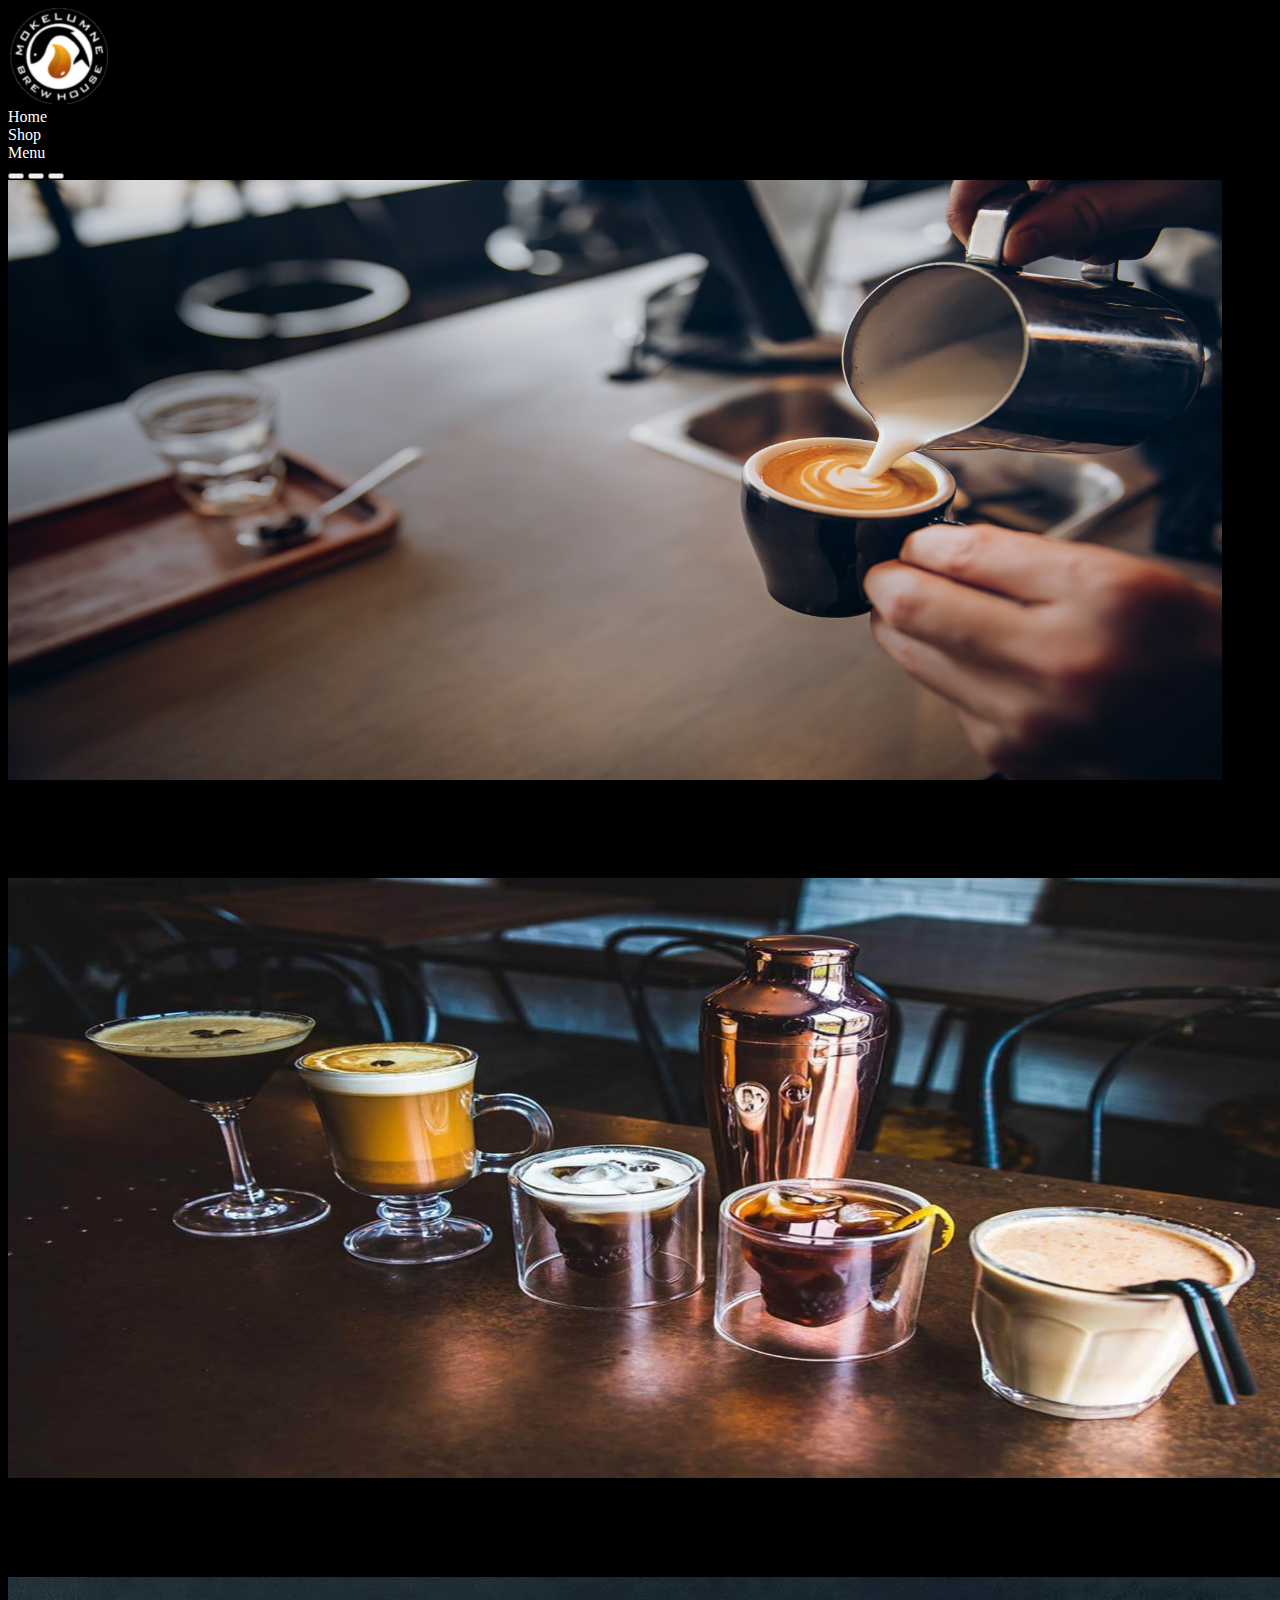
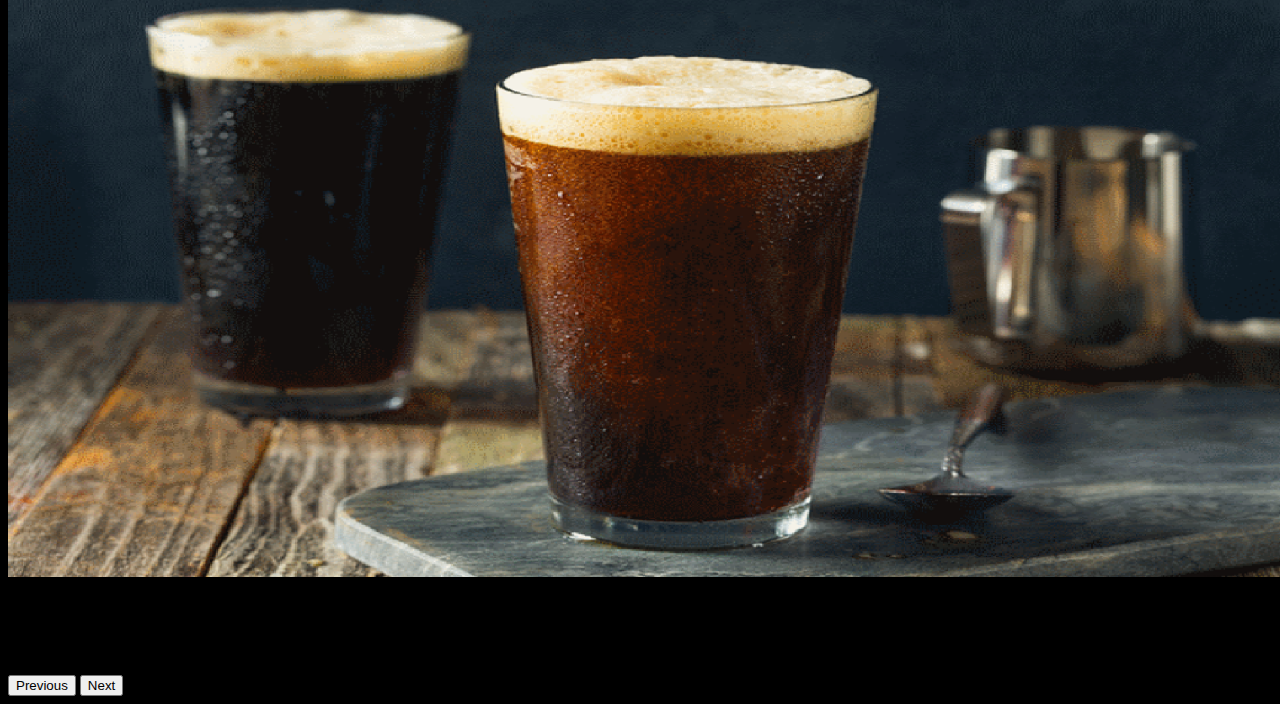
==== index.html @ df366189 "Added carasoul and took out container" ====
<!doctype html>
<html lang="en">
  <head>
    <!-- Required meta tags -->
    <meta charset="utf-8">
    <meta name="viewport" content="width=device-width, initial-scale=1">

    <!-- Bootstrap CSS -->
    <link href="https://cdn.jsdelivr.net/npm/bootstrap@5.0.2/dist/css/bootstrap.min.css" rel="stylesheet" integrity="sha384-EVSTQN3/azprG1Anm3QDgpJLIm9Nao0Yz1ztcQTwFspd3yD65VohhpuuCOmLASjC" crossorigin="anonymous">
    <link href="./css/styles.css" rel="stylesheet">
    
    <title>Home</title>
  </head>
  <body class="Bgblack">
    <div class="container-fluid">
      
        <div class="row d-flex justify-content-center">
          <div class="col-12 d-flex justify-content-center mx-2 ">
            <img src="./images/coffeelogoTranp.png" width="100px" alt="Logo">
          </div>
        </div>
        <div class="row d-flex justify-content-between mt-3  ">
          <!-- <div class="col-3">

          </div> -->
          <div class="col-4 d-flex justify-content-end">
            <a class="white" href="">Home</a>
          </div>
          <div class="col-4 d-flex justify-content-center">
            <a class="white" href="">Shop</a>
          </div>
          <div class="col-4 justify-content-center">
            <a class="white" href="">Menu</a>
          </div>
          <!-- <div class="col-3">

          </div> -->
        </div>
        <div class="row px-0">
          <div class="col-12 mt-3">
            <div id="carouselExampleCaptions" class="carousel slide" data-bs-ride="carousel">
              <div class="carousel-indicators">
                <button type="button" data-bs-target="#carouselExampleCaptions" data-bs-slide-to="0" class="active" aria-current="true" aria-label="Slide 1"></button>
                <button type="button" data-bs-target="#carouselExampleCaptions" data-bs-slide-to="1" aria-label="Slide 2"></button>
                <button type="button" data-bs-target="#carouselExampleCaptions" data-bs-slide-to="2" aria-label="Slide 3"></button>
              </div>
              <div class="carousel-inner">
                <div class="carousel-item active">
                  <img src="./images/coffehero.png" class="d-block w-100" height="600px" alt="...">
                  <div class="carousel-caption d-none d-md-block">
                    <h5>First slide label</h5>
                    <p>Some representative placeholder content for the first slide.</p>
                  </div>
                </div>
                <div class="carousel-item">
                  <img src="./images/alchemista-coffee-co.png" class="d-block w-100" height="600px" alt="...">
                  <div class="carousel-caption d-none d-md-block">
                    <h5>Second slide label</h5>
                    <p>Some representative placeholder content for the second slide.</p>
                  </div>
                </div>
                <div class="carousel-item">
                  <img src="./images/Coldbrew.png" class="d-block w-100" height="600px" alt="...">
                  <div class="carousel-caption d-none d-md-block">
                    <h5>Third slide label</h5>
                    <p>Some representative placeholder content for the third slide.</p>
                  </div>
                </div>
              </div>
              <button class="carousel-control-prev" type="button" data-bs-target="#carouselExampleCaptions" data-bs-slide="prev">
                <span class="carousel-control-prev-icon" aria-hidden="true"></span>
                <span class="visually-hidden">Previous</span>
              </button>
              <button class="carousel-control-next" type="button" data-bs-target="#carouselExampleCaptions" data-bs-slide="next">
                <span class="carousel-control-next-icon" aria-hidden="true"></span>
                <span class="visually-hidden">Next</span>
              </button>
            </div>
          </div>
        </div>
      
    </div>

    <!-- Optional JavaScript; choose one of the two! -->

    <!-- Option 1: Bootstrap Bundle with Popper -->
    <script src="https://cdn.jsdelivr.net/npm/bootstrap@5.0.2/dist/js/bootstrap.bundle.min.js" integrity="sha384-MrcW6ZMFYlzcLA8Nl+NtUVF0sA7MsXsP1UyJoMp4YLEuNSfAP+JcXn/tWtIaxVXM" crossorigin="anonymous"></script>
    <script src="scripts/scripts.js"></script>

    <!-- Option 2: Separate Popper and Bootstrap JS -->
    <!--
    <script src="https://cdn.jsdelivr.net/npm/@popperjs/core@2.9.2/dist/umd/popper.min.js" integrity="sha384-IQsoLXl5PILFhosVNubq5LC7Qb9DXgDA9i+tQ8Zj3iwWAwPtgFTxbJ8NT4GN1R8p" crossorigin="anonymous"></script>
    <script src="https://cdn.jsdelivr.net/npm/bootstrap@5.0.2/dist/js/bootstrap.min.js" integrity="sha384-cVKIPhGWiC2Al4u+LWgxfKTRIcfu0JTxR+EQDz/bgldoEyl4H0zUF0QKbrJ0EcQF" crossorigin="anonymous"></script>
    -->
  </body>
</html>
---- css/styles.css ----
.Bgblack {
    background-color: black;
}
.white{
    color: white;
}
a{
    text-decoration: none;
}
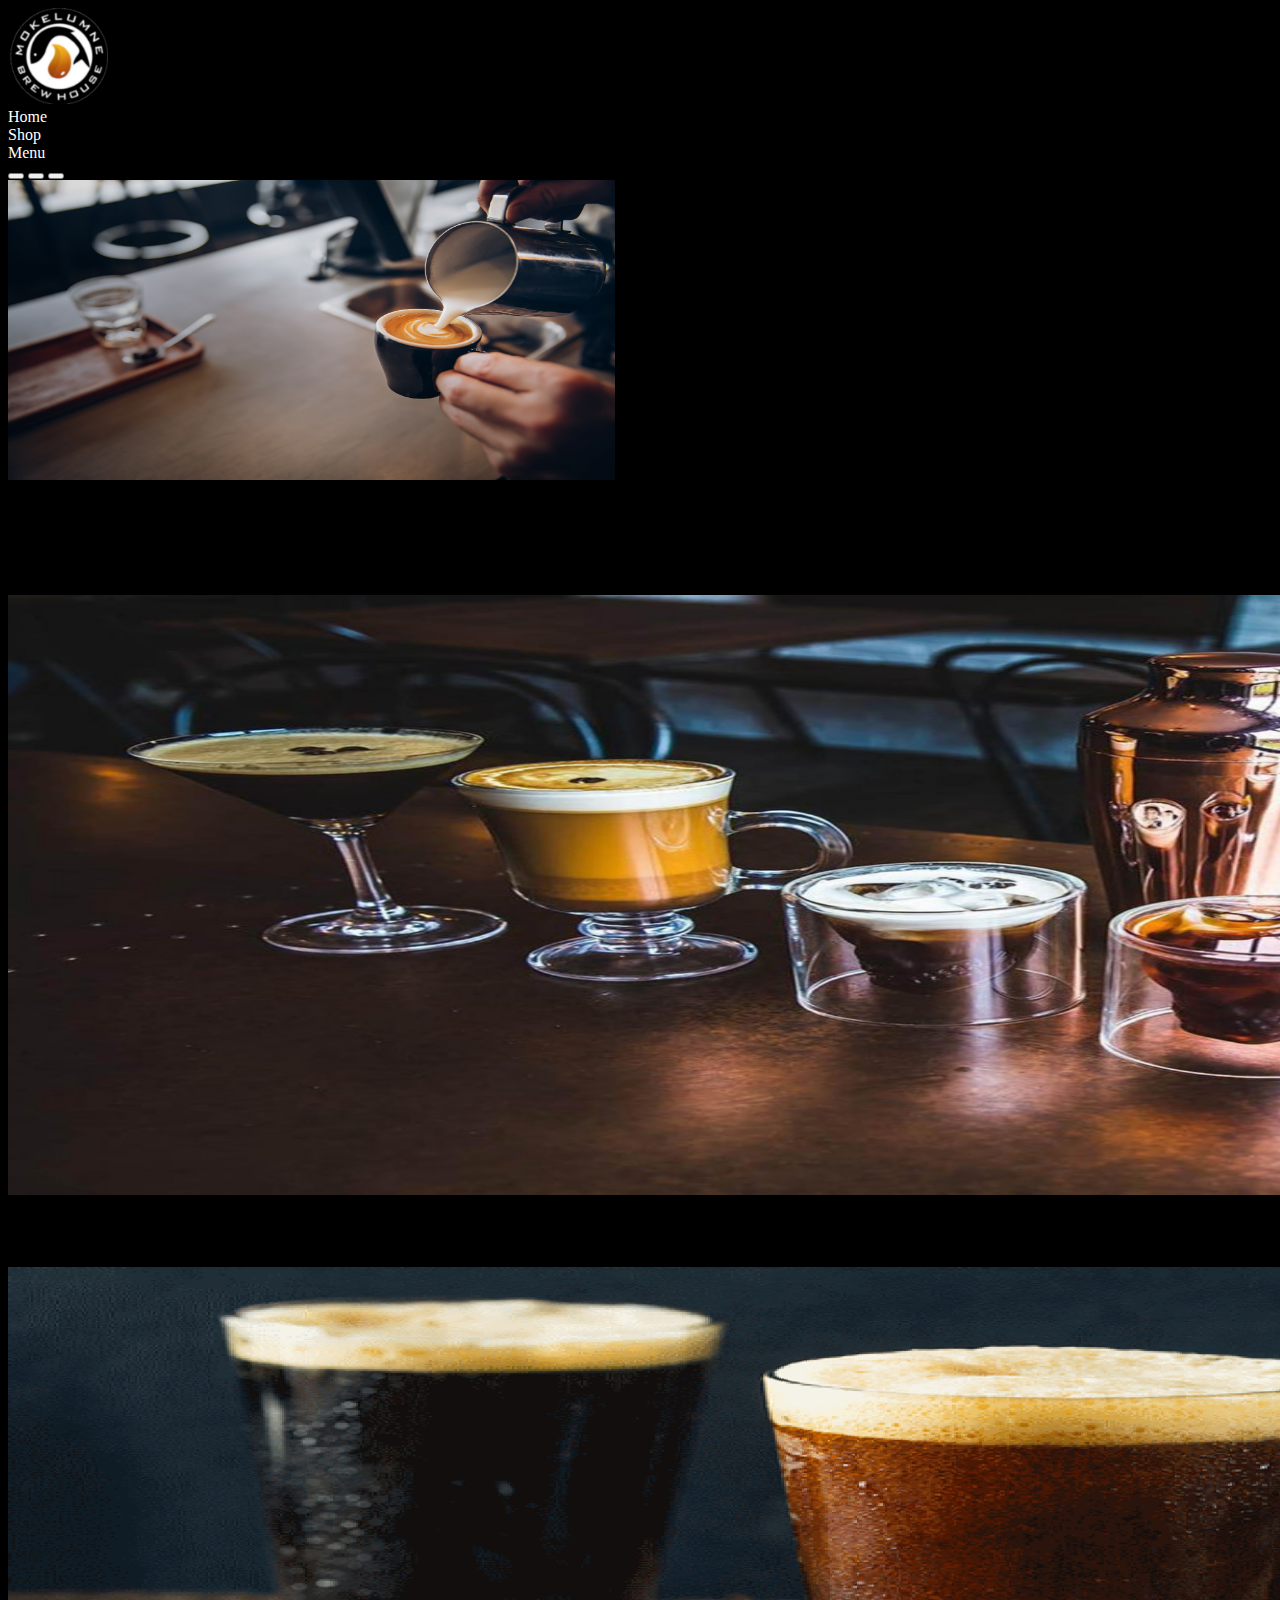
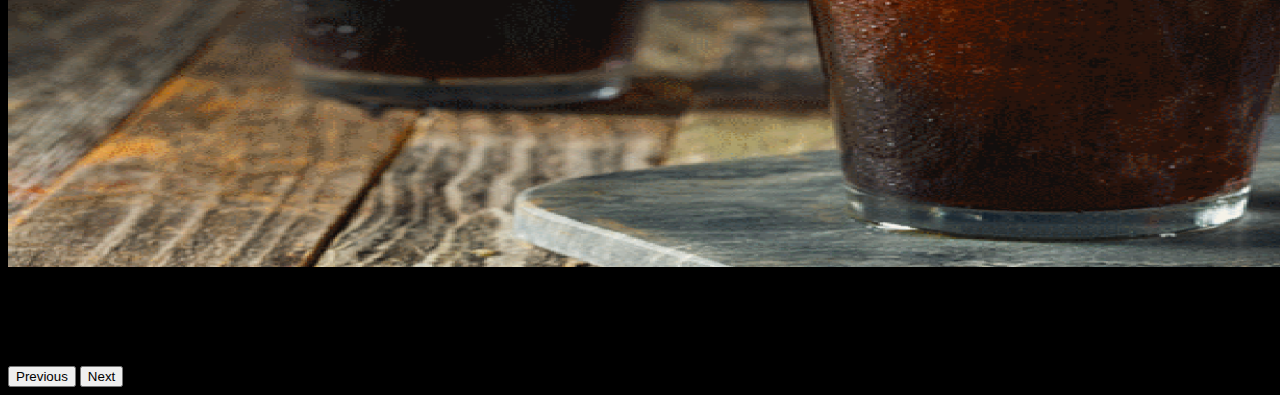
==== commit 3dd064a1: "Added text to carousel" ====
--- a/index.html
+++ b/index.html
@@ -1,90 +1,161 @@
-<!doctype html>
+<!DOCTYPE html>
 <html lang="en">
   <head>
     <!-- Required meta tags -->
-    <meta charset="utf-8">
-    <meta name="viewport" content="width=device-width, initial-scale=1">
+    <meta charset="utf-8" />
+    <meta name="viewport" content="width=device-width, initial-scale=1" />
 
     <!-- Bootstrap CSS -->
-    <link href="https://cdn.jsdelivr.net/npm/bootstrap@5.0.2/dist/css/bootstrap.min.css" rel="stylesheet" integrity="sha384-EVSTQN3/azprG1Anm3QDgpJLIm9Nao0Yz1ztcQTwFspd3yD65VohhpuuCOmLASjC" crossorigin="anonymous">
-    <link href="./css/styles.css" rel="stylesheet">
-    
+    <link
+      href="https://cdn.jsdelivr.net/npm/bootstrap@5.0.2/dist/css/bootstrap.min.css"
+      rel="stylesheet"
+      integrity="sha384-EVSTQN3/azprG1Anm3QDgpJLIm9Nao0Yz1ztcQTwFspd3yD65VohhpuuCOmLASjC"
+      crossorigin="anonymous"
+    />
+    <link href="./css/styles.css" rel="stylesheet" />
+
     <title>Home</title>
   </head>
   <body class="Bgblack">
     <div class="container-fluid">
-      
-        <div class="row d-flex justify-content-center">
-          <div class="col-12 d-flex justify-content-center mx-2 ">
-            <img src="./images/coffeelogoTranp.png" width="100px" alt="Logo">
+      <div class="row d-flex justify-content-center">
+        <div class="col-12 d-flex justify-content-center mx-2">
+          <img src="./images/coffeelogoTranp.png" width="100px" alt="Logo" />
+        </div>
+      </div>
+      <div class="row d-flex justify-content-between mt-3">
+        <!-- <div class="col-3">
+
+          </div> -->
+        <div class="col-4 d-flex justify-content-end">
+          <a class="white" href="">Home</a>
+        </div>
+        <div class="col-4 d-flex justify-content-center">
+          <a class="white" href="">Shop</a>
+        </div>
+        <div class="col-4 justify-content-center">
+          <a class="white" href="">Menu</a>
+        </div>
+        <!-- <div class="col-3">
+
+          </div> -->
+      </div>
+      <div class="row px-0">
+        <div class="col-12 mt-3">
+          <div
+            id="carouselExampleCaptions"
+            class="carousel slide"
+            data-bs-ride="carousel"
+          >
+            <div class="carousel-indicators">
+              <button
+                type="button"
+                data-bs-target="#carouselExampleCaptions"
+                data-bs-slide-to="0"
+                class="active"
+                aria-current="true"
+                aria-label="Slide 1"
+              ></button>
+              <button
+                type="button"
+                data-bs-target="#carouselExampleCaptions"
+                data-bs-slide-to="1"
+                aria-label="Slide 2"
+              ></button>
+              <button
+                type="button"
+                data-bs-target="#carouselExampleCaptions"
+                data-bs-slide-to="2"
+                aria-label="Slide 3"
+              ></button>
+            </div>
+            <div class="carousel-inner">
+              <div class="carousel-item active">
+                <img
+                  src="./images/coffehero.png"
+                  class="img-fluid"
+                  height="300px"
+                  alt="..."
+                />
+                <div class="carousel-caption d-none d-md-block">
+                  <h3>Brew House Coffee</h3>
+                  <p>
+                    Our coffee is freshly roasted and elivered to us each week
+                    from a local artisan roaster. Each time you have a cup of
+                    coffee from Brew House Coffee - Lodi, you are having one of
+                    the best and freshest cups of coffee you will ever taste. We
+                    took care and time to make sure we brought small, local, and
+                    fresh coffee to our shop, to serve to our customers.
+                  </p>
+                </div>
+              </div>
+              <div class="carousel-item">
+                <img
+                  src="./images/alchemista-coffee-co.png"
+                  class="img-fluid"
+                  width="2000px"
+                  height="600px"
+                  alt="alchemista-coffee-co"
+                />
+                <div class="carousel-caption d-none d-md-block">
+                  <p class="mb-5">
+                    We want you to have an exceptional experience at Brew House Coffee - Lodi and starts the moment you walk through our doors. We truly care about you as out customers and your experience in our shop. Come and drink, relax, unwind adn enjoy.
+                  </p>
+                </div>
+              </div>
+              <div class="carousel-item">
+                <img
+                  src="./images/Coldbrew.png"
+                  class="img-fluid"
+                  width="2000px"
+                  height="600px"
+                  alt="Coldbrew"
+                />
+                <div class="carousel-caption d-none d-md-block">
+                  <h5>Third slide label</h5>
+                  <p>
+                    Some representative placeholder content for the third slide.
+                  </p>
+                </div>
+              </div>
+            </div>
+            <button
+              class="carousel-control-prev"
+              type="button"
+              data-bs-target="#carouselExampleCaptions"
+              data-bs-slide="prev"
+            >
+              <span
+                class="carousel-control-prev-icon"
+                aria-hidden="true"
+              ></span>
+              <span class="visually-hidden">Previous</span>
+            </button>
+            <button
+              class="carousel-control-next"
+              type="button"
+              data-bs-target="#carouselExampleCaptions"
+              data-bs-slide="next"
+            >
+              <span
+                class="carousel-control-next-icon"
+                aria-hidden="true"
+              ></span>
+              <span class="visually-hidden">Next</span>
+            </button>
           </div>
         </div>
-        <div class="row d-flex justify-content-between mt-3  ">
-          <!-- <div class="col-3">
-
-          </div> -->
-          <div class="col-4 d-flex justify-content-end">
-            <a class="white" href="">Home</a>
-          </div>
-          <div class="col-4 d-flex justify-content-center">
-            <a class="white" href="">Shop</a>
-          </div>
-          <div class="col-4 justify-content-center">
-            <a class="white" href="">Menu</a>
-          </div>
-          <!-- <div class="col-3">
-
-          </div> -->
-        </div>
-        <div class="row px-0">
-          <div class="col-12 mt-3">
-            <div id="carouselExampleCaptions" class="carousel slide" data-bs-ride="carousel">
-              <div class="carousel-indicators">
-                <button type="button" data-bs-target="#carouselExampleCaptions" data-bs-slide-to="0" class="active" aria-current="true" aria-label="Slide 1"></button>
-                <button type="button" data-bs-target="#carouselExampleCaptions" data-bs-slide-to="1" aria-label="Slide 2"></button>
-                <button type="button" data-bs-target="#carouselExampleCaptions" data-bs-slide-to="2" aria-label="Slide 3"></button>
-              </div>
-              <div class="carousel-inner">
-                <div class="carousel-item active">
-                  <img src="./images/coffehero.png" class="d-block w-100" height="600px" alt="...">
-                  <div class="carousel-caption d-none d-md-block">
-                    <h5>First slide label</h5>
-                    <p>Some representative placeholder content for the first slide.</p>
-                  </div>
-                </div>
-                <div class="carousel-item">
-                  <img src="./images/alchemista-coffee-co.png" class="d-block w-100" height="600px" alt="...">
-                  <div class="carousel-caption d-none d-md-block">
-                    <h5>Second slide label</h5>
-                    <p>Some representative placeholder content for the second slide.</p>
-                  </div>
-                </div>
-                <div class="carousel-item">
-                  <img src="./images/Coldbrew.png" class="d-block w-100" height="600px" alt="...">
-                  <div class="carousel-caption d-none d-md-block">
-                    <h5>Third slide label</h5>
-                    <p>Some representative placeholder content for the third slide.</p>
-                  </div>
-                </div>
-              </div>
-              <button class="carousel-control-prev" type="button" data-bs-target="#carouselExampleCaptions" data-bs-slide="prev">
-                <span class="carousel-control-prev-icon" aria-hidden="true"></span>
-                <span class="visually-hidden">Previous</span>
-              </button>
-              <button class="carousel-control-next" type="button" data-bs-target="#carouselExampleCaptions" data-bs-slide="next">
-                <span class="carousel-control-next-icon" aria-hidden="true"></span>
-                <span class="visually-hidden">Next</span>
-              </button>
-            </div>
-          </div>
-        </div>
-      
+      </div>
     </div>
 
     <!-- Optional JavaScript; choose one of the two! -->
 
     <!-- Option 1: Bootstrap Bundle with Popper -->
-    <script src="https://cdn.jsdelivr.net/npm/bootstrap@5.0.2/dist/js/bootstrap.bundle.min.js" integrity="sha384-MrcW6ZMFYlzcLA8Nl+NtUVF0sA7MsXsP1UyJoMp4YLEuNSfAP+JcXn/tWtIaxVXM" crossorigin="anonymous"></script>
+    <script
+      src="https://cdn.jsdelivr.net/npm/bootstrap@5.0.2/dist/js/bootstrap.bundle.min.js"
+      integrity="sha384-MrcW6ZMFYlzcLA8Nl+NtUVF0sA7MsXsP1UyJoMp4YLEuNSfAP+JcXn/tWtIaxVXM"
+      crossorigin="anonymous"
+    ></script>
     <script src="scripts/scripts.js"></script>
 
     <!-- Option 2: Separate Popper and Bootstrap JS -->
@@ -93,4 +164,4 @@
     <script src="https://cdn.jsdelivr.net/npm/bootstrap@5.0.2/dist/js/bootstrap.min.js" integrity="sha384-cVKIPhGWiC2Al4u+LWgxfKTRIcfu0JTxR+EQDz/bgldoEyl4H0zUF0QKbrJ0EcQF" crossorigin="anonymous"></script>
     -->
   </body>
-</html>+</html>
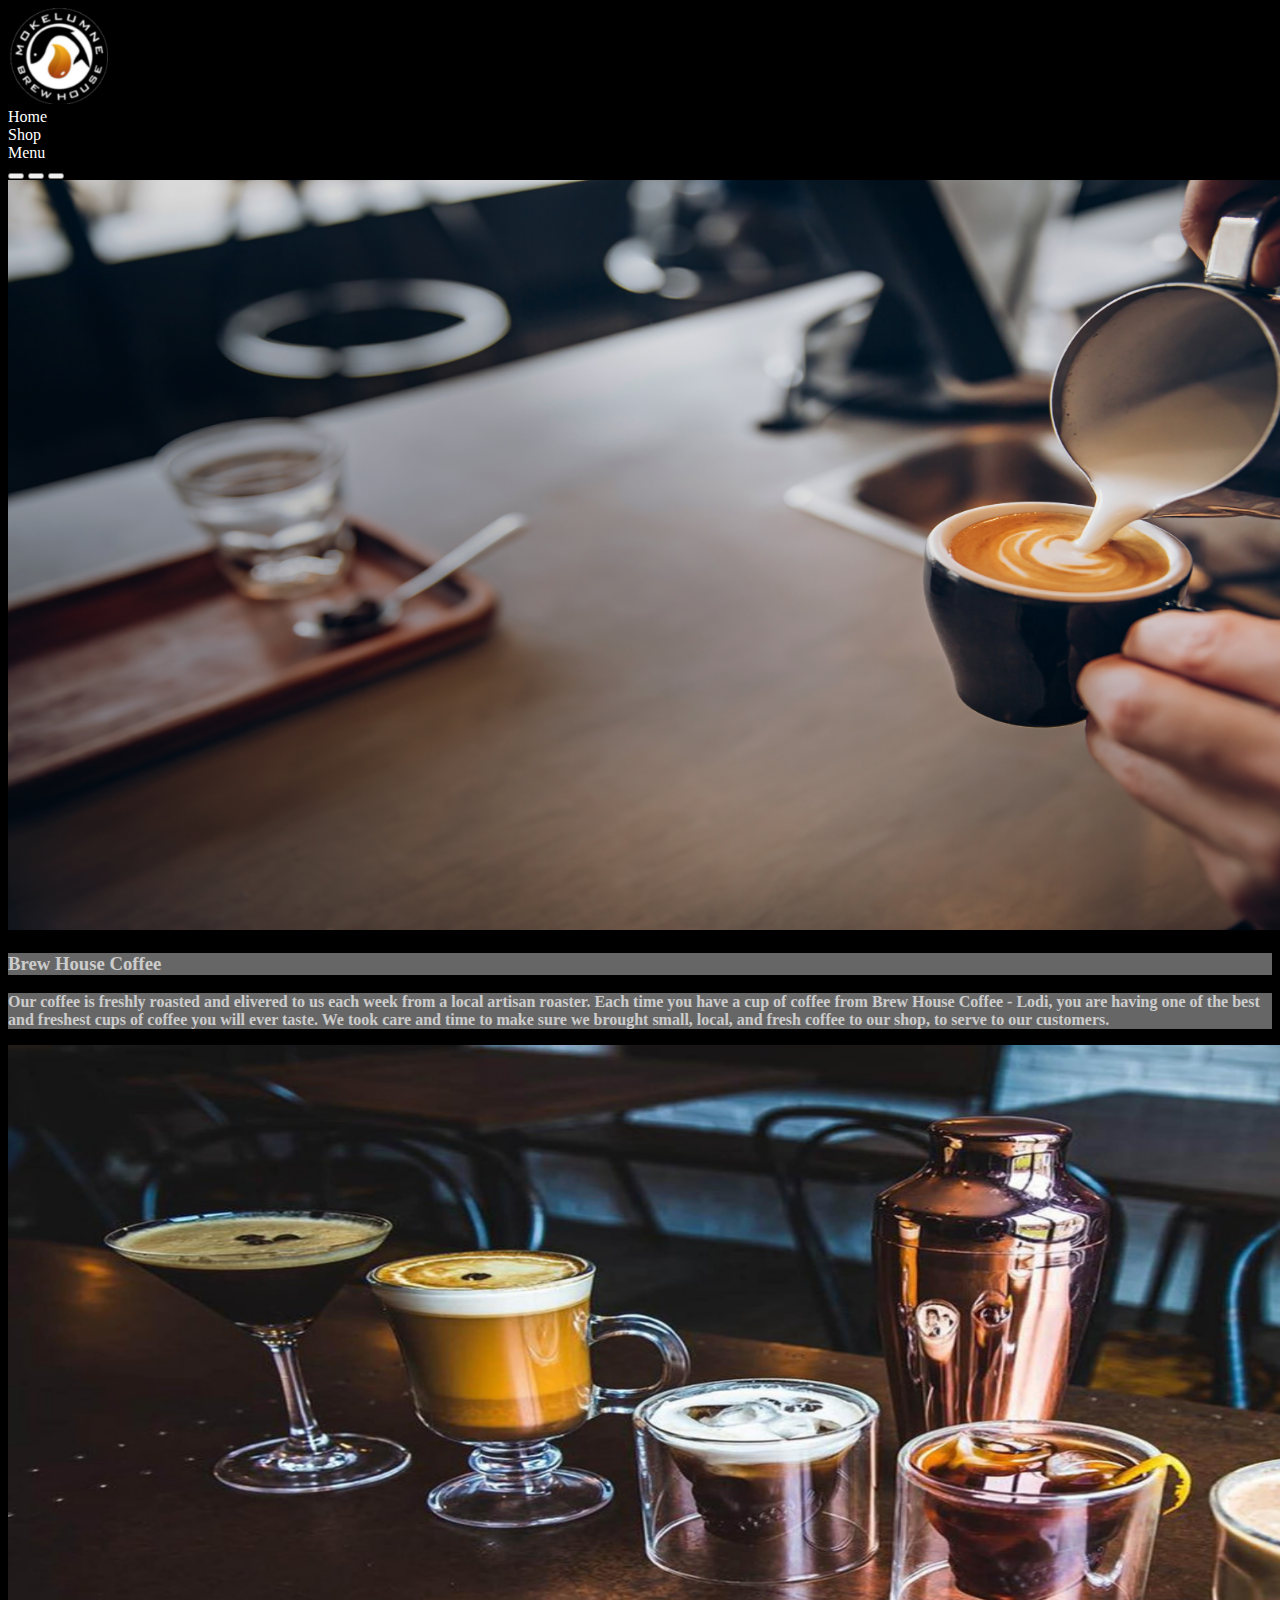
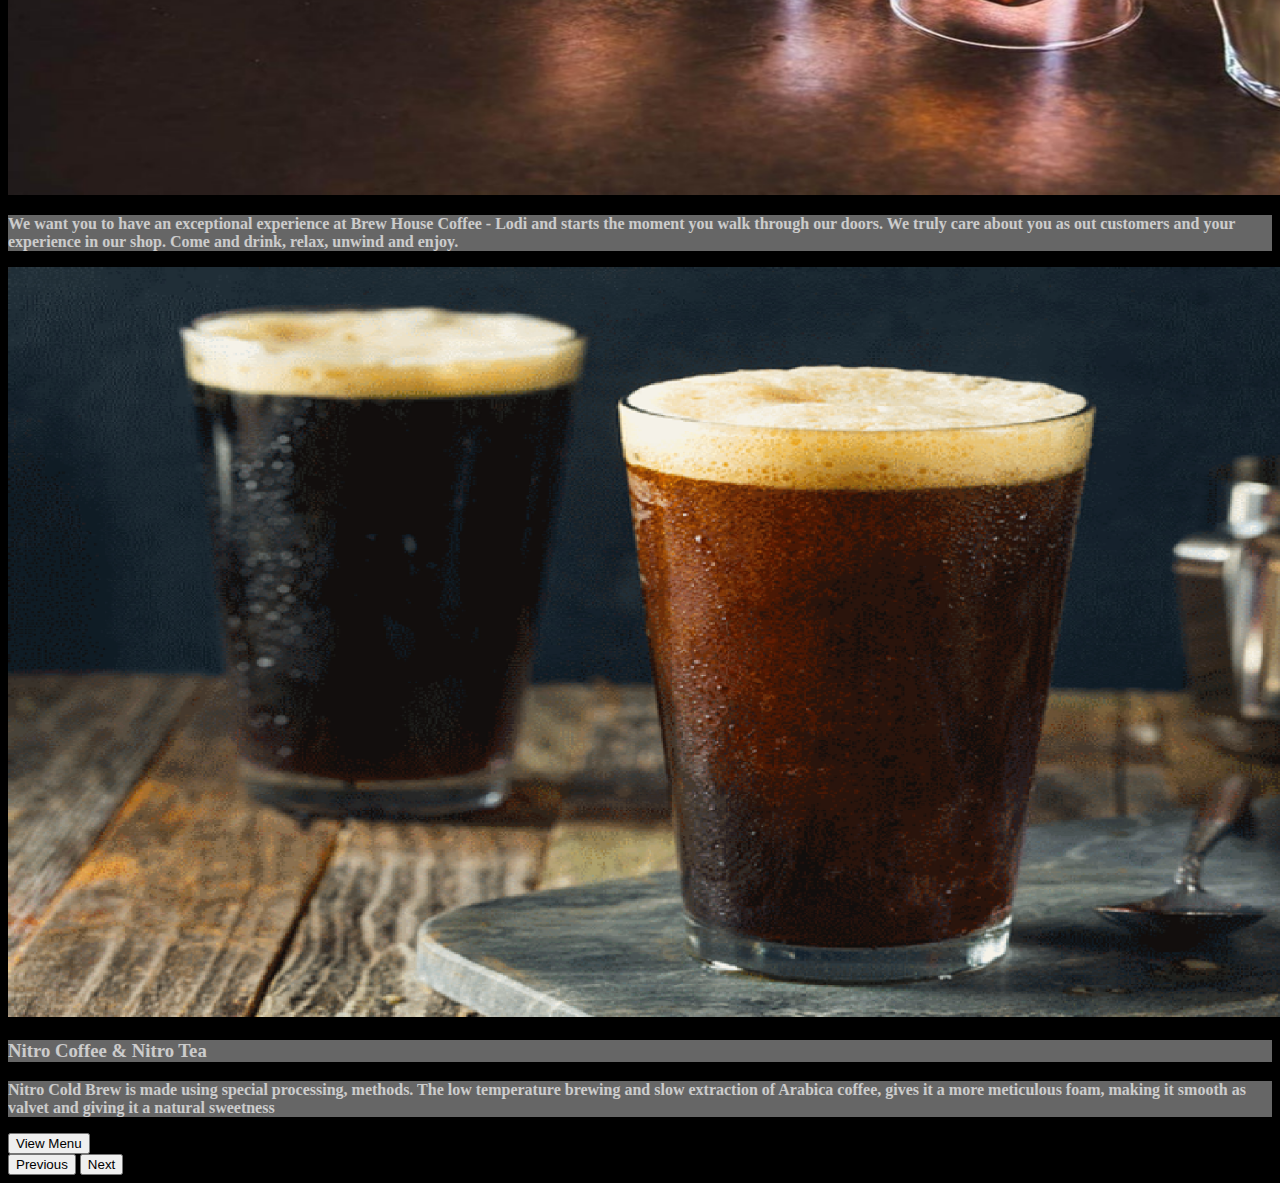
==== commit 449869c1: "Added some responsiveness" ====
--- a/index.html
+++ b/index.html
@@ -23,25 +23,25 @@
           <img src="./images/coffeelogoTranp.png" width="100px" alt="Logo" />
         </div>
       </div>
-      <div class="row d-flex justify-content-between mt-3">
+      <div class="row d-flex justify-content-center mt-3">
         <!-- <div class="col-3">
 
           </div> -->
-        <div class="col-4 d-flex justify-content-end">
+        <div class="col-sm-4 col-md-4 col-lg-4 col-xl-4 d-flex justify-content-end">
           <a class="white" href="">Home</a>
         </div>
-        <div class="col-4 d-flex justify-content-center">
+        <div class="col-sm-4 col-md-4 col-lg-4 col-xl-4 d-flex justify-content-center">
           <a class="white" href="">Shop</a>
         </div>
-        <div class="col-4 justify-content-center">
+        <div class="col-sm-4 col-md-4 col-lg-4 col-xl-4 d-flex justify-content-start">
           <a class="white" href="">Menu</a>
         </div>
         <!-- <div class="col-3">
 
           </div> -->
       </div>
-      <div class="row px-0">
-        <div class="col-12 mt-3">
+      <div class="row">
+        <div class="col-sm-12 col-md-12 col-lg-12 mt-3">
           <div
             id="carouselExampleCaptions"
             class="carousel slide"
@@ -69,53 +69,53 @@
                 aria-label="Slide 3"
               ></button>
             </div>
-            <div class="carousel-inner">
+            <div class="carousel-inner col-sm-3 col-md-4 col-lg-4">
               <div class="carousel-item active">
                 <img
                   src="./images/coffehero.png"
-                  class="img-fluid"
-                  height="300px"
-                  alt="..."
+                  height="750px"
+                  alt="Coffee Hero"
                 />
-                <div class="carousel-caption d-none d-md-block">
-                  <h3>Brew House Coffee</h3>
-                  <p>
-                    Our coffee is freshly roasted and elivered to us each week
-                    from a local artisan roaster. Each time you have a cup of
-                    coffee from Brew House Coffee - Lodi, you are having one of
-                    the best and freshest cups of coffee you will ever taste. We
-                    took care and time to make sure we brought small, local, and
-                    fresh coffee to our shop, to serve to our customers.
+                <div class="position-absolute top-50 start-50 translate-middle d-none d-md-block">
+                  <h3 class="white text-center header">Brew House Coffee</h3>
+                  <p class="white text-center header">
+                    <b>Our coffee is freshly roasted and elivered to us each week
+                      from a local artisan roaster. Each time you have a cup of
+                      coffee from Brew House Coffee - Lodi, you are having one of
+                      the best and freshest cups of coffee you will ever taste. We
+                      took care and time to make sure we brought small, local, and
+                      fresh coffee to our shop, to serve to our customers.</b>
                   </p>
                 </div>
               </div>
-              <div class="carousel-item">
+              <div class="carousel-item col-sm-3 col-md-4 col-lg-4">
                 <img
-                  src="./images/alchemista-coffee-co.png"
-                  class="img-fluid"
-                  width="2000px"
-                  height="600px"
+                  src="./images/alchemista-coffee-co.png" 
+                  height="750px"
                   alt="alchemista-coffee-co"
                 />
-                <div class="carousel-caption d-none d-md-block">
-                  <p class="mb-5">
-                    We want you to have an exceptional experience at Brew House Coffee - Lodi and starts the moment you walk through our doors. We truly care about you as out customers and your experience in our shop. Come and drink, relax, unwind adn enjoy.
+                <div class=" position-absolute top-50 start-50 translate-middle d-none d-md-block">
+                  <p class="white header">
+                    <b>
+                      We want you to have an exceptional experience at Brew House Coffee - Lodi and starts the moment you walk through our doors. We truly care about you as out customers and your experience in our shop. Come and drink, relax, unwind and enjoy.
+                    </b>
                   </p>
                 </div>
               </div>
-              <div class="carousel-item">
+              <div class="carousel-item col-sm-3 col-md-4 col-lg-5">
                 <img
                   src="./images/Coldbrew.png"
-                  class="img-fluid"
-                  width="2000px"
-                  height="600px"
+                  height="750px"
                   alt="Coldbrew"
                 />
-                <div class="carousel-caption d-none d-md-block">
-                  <h5>Third slide label</h5>
-                  <p>
-                    Some representative placeholder content for the third slide.
+                <div class="position-absolute top-50 start-50 translate-middle d-none d-md-block">
+                  <h3 class="white text-center header">Nitro Coffee & Nitro Tea</h3>
+                  <p class="white text-center header">
+                    <b> Nitro Cold Brew is made using special processing, methods. The low temperature brewing and slow extraction of Arabica coffee, gives it a more meticulous foam, making it smooth as valvet and giving it a natural sweetness</b>
                   </p>
+                  <div class="col-sm-3 col-md-12 col-lg-12 d-flex d-flex justify-content-center">
+                    <button type="button" class=" text-center btn-light btn-primary btn-lg">View Menu</button>
+                  </div>
                 </div>
               </div>
             </div>
--- a/css/styles.css
+++ b/css/styles.css
@@ -1,4 +1,4 @@
-.Bgblack {
+.Bgblack{
     background-color: black;
 }
 .white{
@@ -6,4 +6,11 @@
 }
 a{
     text-decoration: none;
+}
+
+.header{
+    background-color: grey;
+    opacity: 80%;
+    padding: 0px;
+    width: auto;
 }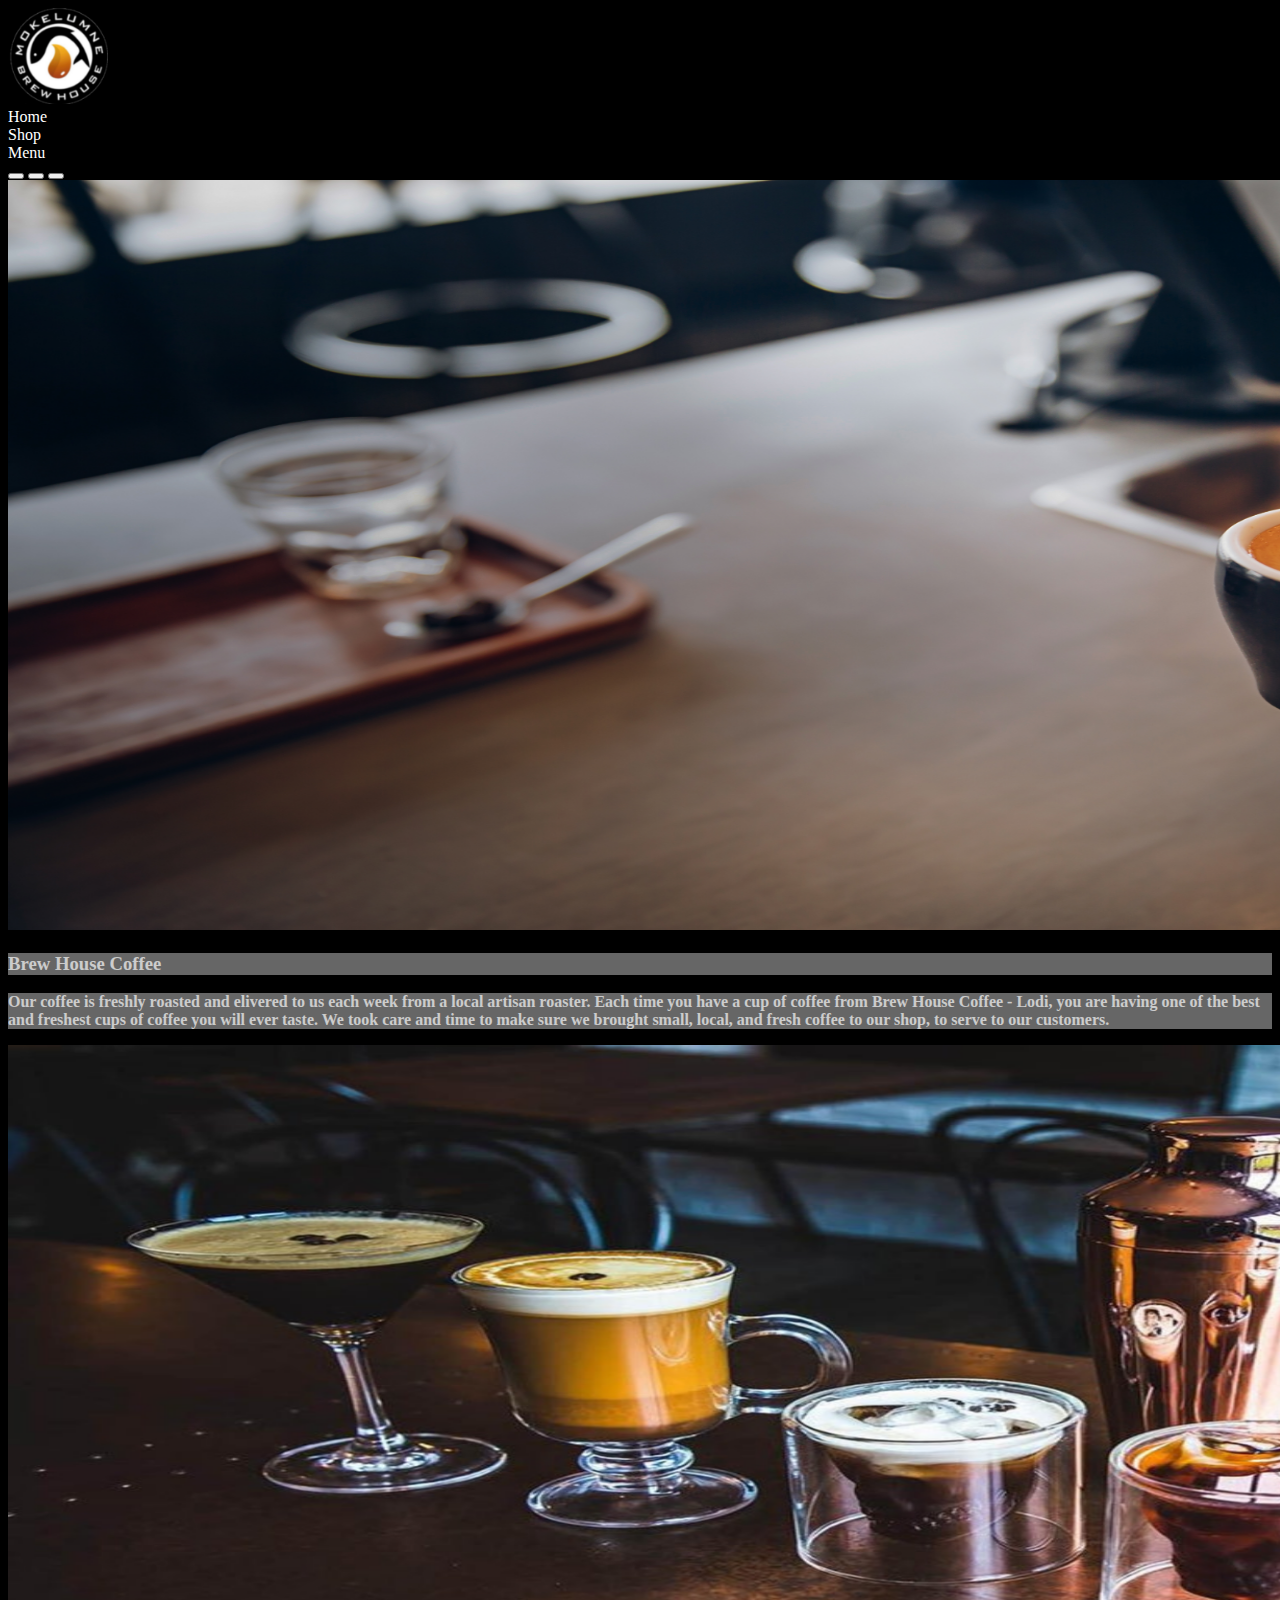
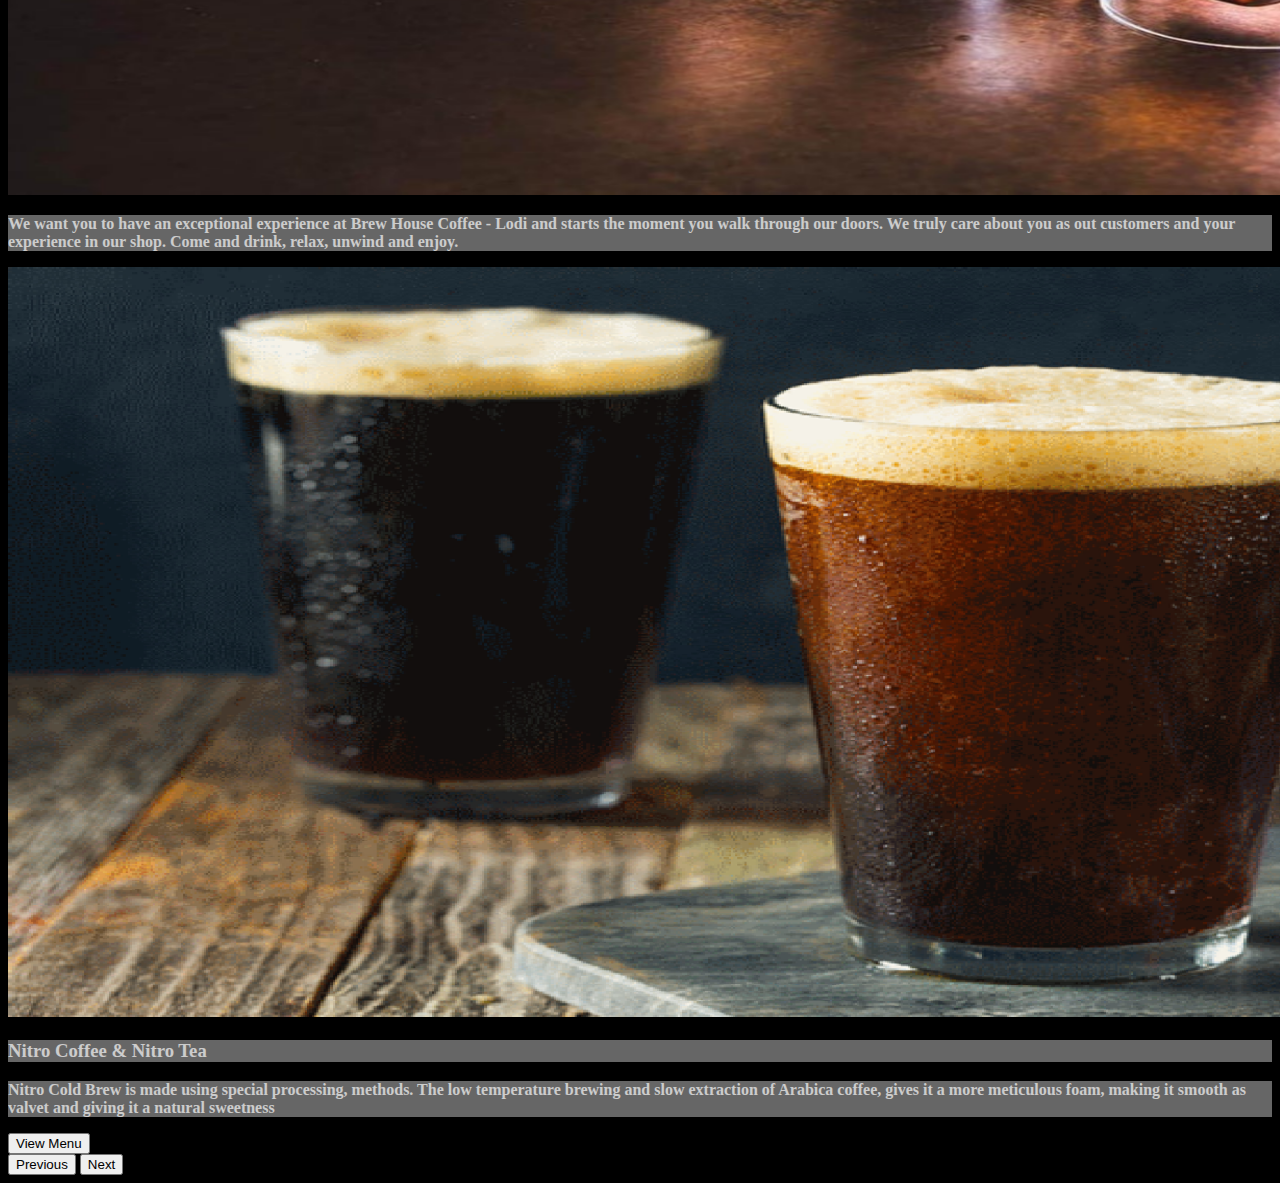
==== commit 8e0060ef: "fixed sizing for images" ====
--- a/index.html
+++ b/index.html
@@ -18,8 +18,8 @@
   </head>
   <body class="Bgblack">
     <div class="container-fluid">
-      <div class="row d-flex justify-content-center">
-        <div class="col-12 d-flex justify-content-center mx-2">
+      <div class="row">
+        <div class="col-lg-12 d-flex justify-content-center">
           <img src="./images/coffeelogoTranp.png" width="100px" alt="Logo" />
         </div>
       </div>
@@ -27,13 +27,13 @@
         <!-- <div class="col-3">
 
           </div> -->
-        <div class="col-sm-4 col-md-4 col-lg-4 col-xl-4 d-flex justify-content-end">
+        <div class=" col-4 d-flex justify-content-end">
           <a class="white" href="">Home</a>
         </div>
-        <div class="col-sm-4 col-md-4 col-lg-4 col-xl-4 d-flex justify-content-center">
+        <div class="col-4 d-flex justify-content-center">
           <a class="white" href="">Shop</a>
         </div>
-        <div class="col-sm-4 col-md-4 col-lg-4 col-xl-4 d-flex justify-content-start">
+        <div class="col-4 d-flex justify-content-start">
           <a class="white" href="">Menu</a>
         </div>
         <!-- <div class="col-3">
@@ -41,7 +41,7 @@
           </div> -->
       </div>
       <div class="row">
-        <div class="col-sm-12 col-md-12 col-lg-12 mt-3">
+        <div class="col-sm-12 col-md-12 col-lg-12 col-xl-12 mt-3">
           <div
             id="carouselExampleCaptions"
             class="carousel slide"
@@ -69,14 +69,15 @@
                 aria-label="Slide 3"
               ></button>
             </div>
-            <div class="carousel-inner col-sm-3 col-md-4 col-lg-4">
+            <div class="carousel-inner col-xl-12 col-sm-3 col-md-4 col-lg-4">
               <div class="carousel-item active">
                 <img
                   src="./images/coffehero.png"
+                  width="2000px"
                   height="750px"
                   alt="Coffee Hero"
                 />
-                <div class="position-absolute top-50 start-50 translate-middle d-none d-md-block">
+                <div class="position-absolute top-50 start-50 translate-middle d-sm-block d-md-block">
                   <h3 class="white text-center header">Brew House Coffee</h3>
                   <p class="white text-center header">
                     <b>Our coffee is freshly roasted and elivered to us each week
@@ -88,13 +89,14 @@
                   </p>
                 </div>
               </div>
-              <div class="carousel-item col-sm-3 col-md-4 col-lg-4">
+              <div class="carousel-item">
                 <img
                   src="./images/alchemista-coffee-co.png" 
+                  width="2000px"
                   height="750px"
                   alt="alchemista-coffee-co"
                 />
-                <div class=" position-absolute top-50 start-50 translate-middle d-none d-md-block">
+                <div class=" position-absolute top-50 start-50 translate-middle d-sm-block d-md-block">
                   <p class="white header">
                     <b>
                       We want you to have an exceptional experience at Brew House Coffee - Lodi and starts the moment you walk through our doors. We truly care about you as out customers and your experience in our shop. Come and drink, relax, unwind and enjoy.
@@ -102,18 +104,19 @@
                   </p>
                 </div>
               </div>
-              <div class="carousel-item col-sm-3 col-md-4 col-lg-5">
+              <div class="carousel-item">
                 <img
                   src="./images/Coldbrew.png"
+                  width="2000px"
                   height="750px"
                   alt="Coldbrew"
                 />
-                <div class="position-absolute top-50 start-50 translate-middle d-none d-md-block">
+                <div class="position-absolute top-50 start-50 translate-middle d-sm-block d-md-block">
                   <h3 class="white text-center header">Nitro Coffee & Nitro Tea</h3>
                   <p class="white text-center header">
                     <b> Nitro Cold Brew is made using special processing, methods. The low temperature brewing and slow extraction of Arabica coffee, gives it a more meticulous foam, making it smooth as valvet and giving it a natural sweetness</b>
                   </p>
-                  <div class="col-sm-3 col-md-12 col-lg-12 d-flex d-flex justify-content-center">
+                  <div class="col-sm-12 col-md-12 col-lg-12 d-flex d-flex justify-content-center">
                     <button type="button" class=" text-center btn-light btn-primary btn-lg">View Menu</button>
                   </div>
                 </div>
